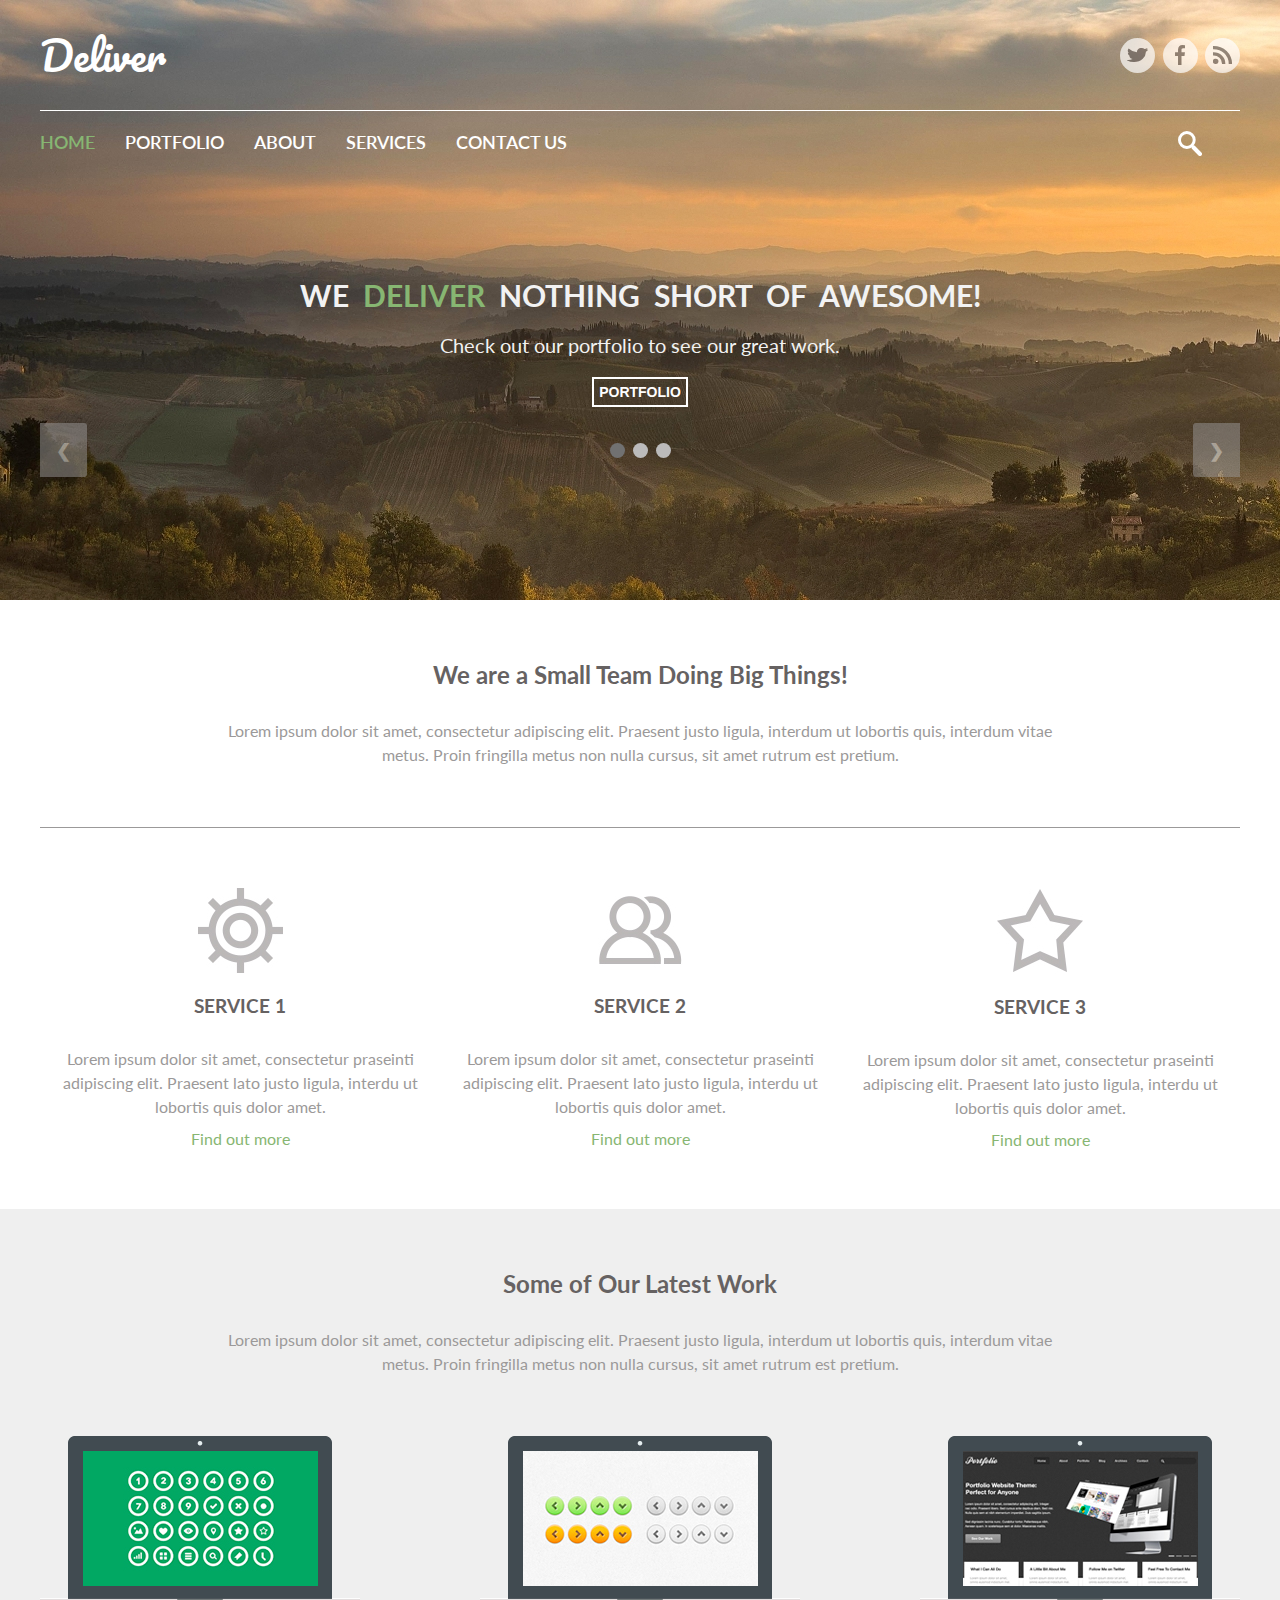
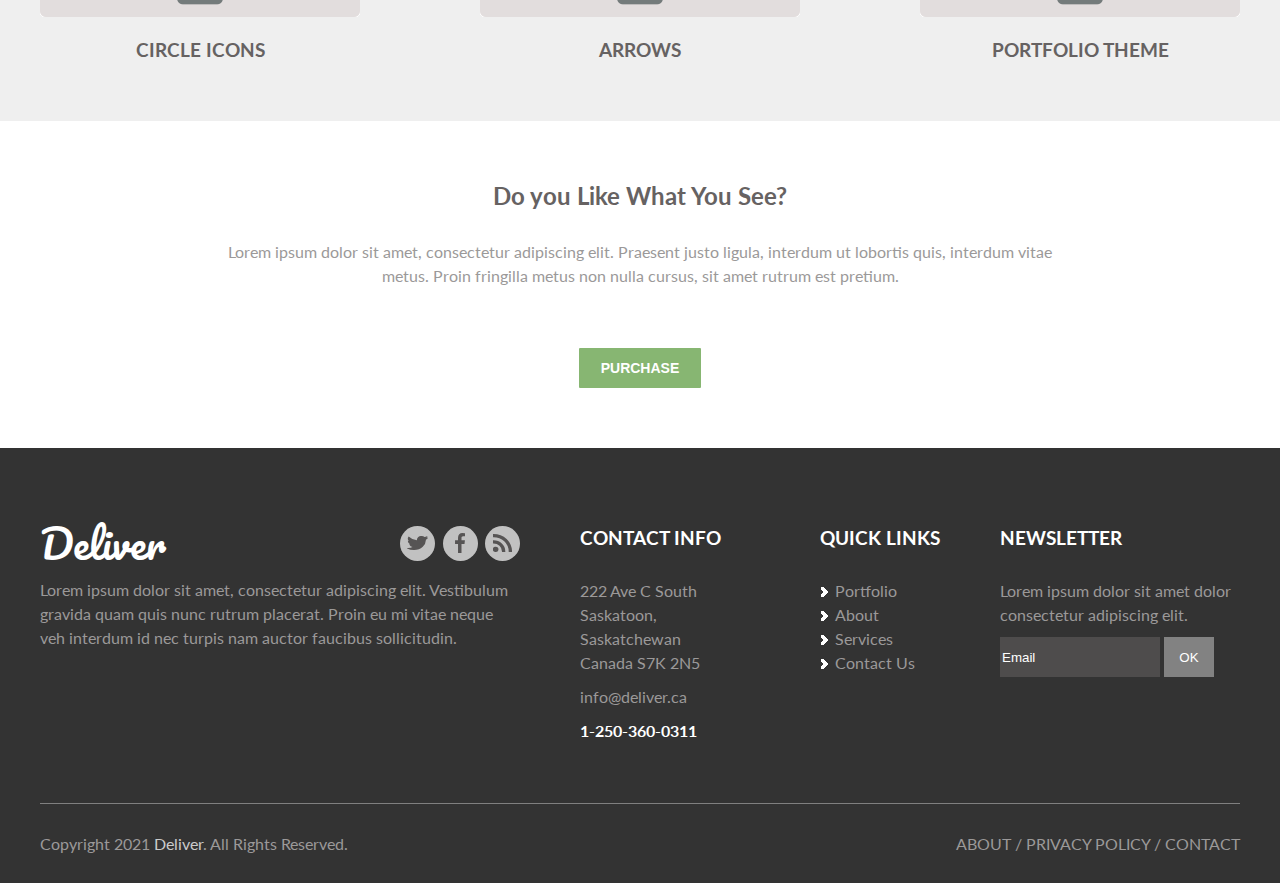
==== index.html @ 3f37b3c5 "16.08" ====
<!DOCTYPE html>
<html lang="en">
<head>
        <meta name="viewport" content="width=device-width, initial-scale=1">
        <meta charset="UTF-8">
        <title>Home | Deliver</title>
        <link rel="icon" href="img/favicon.ico" type="image/x-icon">
        <link rel="stylesheet" href="css/home.css" type="text/css">
        <link href="https://fonts.googleapis.com/css2?family=Lato&family=Montserrat&family=Pacifico&display=swap" rel="stylesheet">
        <script src="https://cdnjs.cloudflare.com/ajax/libs/jquery/3.6.0/jquery.min.js" integrity="sha512-894YE6QWD5I59HgZOGReFYm4dnWc1Qt5NtvYSaNcOP+u1T9qYdvdihz0PPSiiqn/+/3e7Jo4EaG7TubfWGUrMQ==" crossorigin="anonymous" referrerpolicy="no-referrer"></script>
    </head>
<body>
<header class="header">
        <div class="container">
            <div class="header_inner">
                <div class="header_logo"><a class="logo" href="index.html">Deliver</a></div>
                <div class="header_social">
                    <a class="social_item" href="https://www.twitter.com" target="_blank" title="We are on twitter!">
                        <img src="img/social/twitter-black.svg"  alt="tw">
                    </a>
                    <a class="social_item" href="https://www.facebook.com/" target="_blank" title="We are on facebook!">
                        <img src="img/social/facebook-black.svg"  alt="fb">
                    </a>
                    <a class="social_item" href="https://rss.com/" target="_blank" title="We are on RRS!">
                        <img src="img/social/rss-black.svg"  alt="rss">
                    </a>
                </div>
            </div>

            <div class="nav_form">
                <nav class="nav" id="nav">
                    <a class="nav_link" href="index.html">Home</a>
                    <a class="nav_link" href="portfolio.html">Portfolio</a>
                    <a class="nav_link" href="about.html">about</a>
                    <a class="nav_link" href="services.html">Services</a>
                    <a class="nav_link" href="contact.html">Contact us</a>
                </nav>
                <button class="burger" type="button" id="navToggle">
                    <span class="burger_item">M</span>
                </button>
                    <form class="form_search" method="get" action=" https://fe.it-academy.by/TestForm.php">
                        <input class="search" type="text" placeholder="Search here...">
                        <button class="submit_head" type="submit"></button>
                    </form>
            </div>
            <div id="slide" class="slide_hid">
            <div class="slideshow-container">
                <div class="mySlides fade">
                    <div class="text_slider"><h1>We <span class="green_h1">Deliver</span> nothing Short of Awesome!</h1>
                        <div class="slide">Check out our portfolio to see our great work.</div>
                        <button onclick="window.location.href = 'portfolio.html';" class="slider_btn">portfolio</button>
                    </div>
                </div>
                <div class="mySlides fade">
                    <div class="text_slider"><h1>Check Out Our Awesome <span class="green_h1">Services</span></h1>
                        <div class="slide">Check Out Our Services and offers</div>
                        <button onclick="window.location.href = 'services.html';" class="slider_btn">services</button>
                    </div>
                </div>
                <div class="mySlides fade">
                    <div class="text_slider"><h1>We are a Small Team <span class="green_h1">Doing</span> Big Things!</h1>
                        <div class="slide">If you like what you see, Join Us!</div>
                        <button onclick="window.location.href = 'about.html';" class="slider_btn">about us</button>
                    </div>

                </div>

                <!-- Next and previous buttons -->
                <a class="prev" onclick="plusSlides(-1)">&#10094;</a>
                <a class="next" onclick="plusSlides(1)">&#10095;</a>
            </div>
            <br>

            <!-- The dots/circles -->
            <div class="dots">
                <span class="dot" onclick="currentSlide(1)"></span>
                <span class="dot" onclick="currentSlide(2)"></span>
                <span class="dot" onclick="currentSlide(3)"></span>
            </div>
            </div>
        </div>

    </header>
<div class="container services">
        <div class="tittle_and_text">
            <h2 class="tittle">We are a Small Team Doing Big Things!</h2>
            <p class="text">Lorem ipsum dolor sit amet, consectetur adipiscing elit. Praesent justo ligula, interdum ut lobortis quis, interdum vitae metus. Proin fringilla metus non nulla cursus, sit amet rutrum est pretium.</p>
        </div>
        <div class="service_block">
            <div class="service">
                    <img src="img/services/service-1.jpg" alt="service 1">
                    <h3>service 1</h3>
                    <p class="text">Lorem ipsum dolor sit amet, consectetur praseinti adipiscing elit. Praesent lato justo ligula, interdu ut lobortis quis dolor amet.</p>
                    <a class="FOM" href="#">Find out more</a>
            </div>
            <div class="service">
                    <img src="img/services/service-2.jpg" alt="service 2">
                    <h3>service 2</h3>
                    <p class="text">Lorem ipsum dolor sit amet, consectetur praseinti adipiscing elit. Praesent lato justo ligula, interdu ut lobortis quis dolor amet.</p>
                    <a class="FOM" href="#">Find out more</a>
            </div>
            <div class="service">
                    <img src="img/services/service-3.jpg" alt="service 3">
                    <h3>service 3</h3>
                    <p class="text">Lorem ipsum dolor sit amet, consectetur praseinti adipiscing elit. Praesent lato justo ligula, interdu ut lobortis quis dolor amet.</p>
                    <a class="FOM" href="#">Find out more</a>
            </div>
        </div>
    </div>
<div class="work_background">
        <div class="container ">
            <div class="tittle_and_text">
                <h2 class="tittle">Some of Our Latest Work</h2>
                <p class="text">Lorem ipsum dolor sit amet, consectetur adipiscing elit. Praesent justo ligula, interdum ut lobortis quis, interdum vitae metus. Proin fringilla metus non nulla cursus, sit amet rutrum est pretium.</p>
            </div>
            <div class="work">
                <div class="work_items">
                    <img  src="img/works/cases.gif" alt="" >
                    <img class="portfolio_works" id="circle_icons" src="img/works/screen_icons.jpg" alt="">
                    <div id="myModal" class="modal">
                        <span class="close">&times;</span>
                        <img class="modal-content" id="img01" src="img/works/screen_icons_big.jpg" alt="">
                    </div>
                    <h3>Circle Icons</h3>
                </div>
                <div class="work_items">
                    <img  src="img/works/cases.gif" alt="" >
                    <img class="portfolio_works" id="arrows" src="img/works/arrows.jpg" alt="">
                    <div id="myModal2" class="modal">
                        <span class="close2">&times;</span>
                        <img class="modal-content" id="img02" src="img/works/arrows_big.jpg" alt="">
                    </div>
                    <h3>Arrows</h3>
                </div>
                <div class="work_items">
                    <img  src="img/works/cases.gif" alt="" >
                    <img class="portfolio_works" id="portfolio_theme" src="img/works/portfolio_small.jpg" alt="">
                    <div id="myModal3" class="modal">
                        <span class="close3">&times;</span>
                        <img class="modal-content" id="img03" src="img/works/portfolio_big.jpg" alt="">
                    </div>
                    <h3>Portfolio Theme</h3>
                </div>

            </div>
        </div>
    </div>
<div class="container purchase">
        <div class="tittle_and_text">
            <h2 class="tittle">Do you Like What You See?</h2>
            <p class="text">
                Lorem ipsum dolor sit amet, consectetur adipiscing elit. Praesent justo ligula, interdum ut lobortis quis, interdum vitae metus. Proin fringilla metus non nulla cursus, sit amet rutrum est pretium.
            </p>
        </div>
        <button class="btn" onclick="window.location.href = 'https://google.com';">Purchase</button>
    </div>
<footer>
        <div class="container footer">
            <div class="deliver_footer">
                <div class="social_logo">
                    <div class="header_logo"><a class="logo" href="index.html">Deliver</a></div>
                    <div class="header_social">
                    <a class="social_item" href="https://www.twitter.com" target="_blank" title="We are on twitter!">
                        <img src="img/social/twitter-black.svg"  alt="tw">
                    </a>
                    <a class="social_item" href="https://www.facebook.com/" target="_blank" title="We are on facebook!">
                        <img src="img/social/facebook-black.svg"  alt="fb">
                    </a>
                    <a class="social_item" href="https://rss.com/" target="_blank" title="We are on RRS!">
                        <img src="img/social/rss-black.svg"  alt="rss">
                    </a>
                </div>
                </div>
                <p>Lorem ipsum dolor sit amet, consectetur adipiscing elit. Vestibulum gravida quam quis nunc rutrum placerat. Proin eu mi vitae neque veh interdum id nec turpis nam auctor faucibus sollicitudin.</p>

            </div>
            <div class="contact">
                <h3>contact info</h3>
                <address class="address">
                    222 Ave C South<br>
                    Saskatoon, Saskatchewan<br>
                    Canada S7K 2N5
                </address>
                <a class="contact_mail" href="mailto:info@deliver.ca">info@deliver.ca</a>
                <a class="phone" href="tel:1.306.222.3456">1-250-360-0311</a>
            </div>
            <div class="quick_links">
                <h3>quick links</h3>
                <ul>
                    <li><a href="portfolio.html">Portfolio</a></li>
                    <li><a href="about.html">About</a></li>
                    <li><a href="services.html">Services</a></li>
                    <li><a href="contact.html">Contact Us</a></li>
                </ul>
            </div>
            <div class="newsletter"><h3>newsletter</h3>
                <p>Lorem ipsum dolor sit amet dolor consectetur adipiscing elit.</p>
                <form method="post" action="https://fe.it-academy.by/TestForm.php">
                    <input class="email" type="email" name="email" value="   Email">
                    <input class="mail_submit" type="submit" value="OK">
                </form>
            </div>
        </div>
        <div class="container bottom">
            <div class="copyright">Copyright 2021 <span>Deliver</span>. All Rights Reserved.</div>
            <div class="about"><a href="#">About</a>  /  <a href="#">Privacy Policy</a>  /  <a href="#">Contact</a></div>
        </div>
    </footer>
<script src="JS/home.js"></script>
</body>
</html>
---- css/home.css ----
html {
    min-width: 320px;
}

body {
    margin: 0;
    font-family: 'Lato', sans-serif;
    font-size: 16px;
    color: #9b9999;
}

* {
    box-sizing: border-box;
}

h1, h2, h3, h4, h5, h6 {
    margin: 0;
}

p {
    margin: 0 0 10px;
}

/*-----Header-----*/

.header {
    height: 600px;
    background: #453415 url('../img/deliver_head_33.jpg')  no-repeat;
    background-size: cover;

}

.container {
    width: 100%;
    max-width: 1200px;
    margin: 0 auto;
}

.header_logo {
    font-family: 'Pacifico', cursive;
    font-size: 40px;
}

.logo {
    text-decoration: none;
    color: #ffffff;
}


.header_inner {
    display: flex;
    justify-content: space-between;
    border-bottom: solid 1px #ffffff;
    padding: 20px 0;
}

/*-----Social-----*/

.header_social {
    width: 120px;
    display: flex;
    justify-content: space-between;
    align-items: center;
}
.social_item {
    width: 35px;
    height: 35px;
    background-color: #fefefe;
    opacity: 0.7;
    border-radius: 100%;
    display: flex;
    justify-content: center;
    align-items: center ;
}

.social_item:hover {
    opacity: 1;
    transition: 0.5s;
}

/*-----Nav-----*/

.nav {
    font-size: 18px;
    font-weight: 600;
    display: flex;
    justify-content: flex-start;
    margin-top: 20px;
    text-transform: uppercase;
}

.nav_form {
    display: flex;
    flex-wrap: wrap;
    justify-content: space-between;
    position: relative;
}

.nav_link {
    color: #ffffff;
    text-decoration: none;
    margin-right: 30px;
}

.nav_link:nth-child(5) {
    margin-right: 0;
}

.nav_link:nth-child(1) {
    color: #87b672;
}

.nav_link:hover {
    color: #87b672;
    transition: 0.3s;
}

/*-----Search-----*/

.form_search {
    position: relative;
    width: 200px;
    margin: 20px 20px 0 0;
    height: 42px;
    color: #ffffff;
}

.search {
    height: 30px;
    width: 0;
    padding: 0 42px 0 15px;
    border: none;
    border-bottom: 2px solid transparent;
    outline: none;
    background: transparent;
    transition: .8s cubic-bezier(0, 0.8, 0, 1);
    position: absolute;
    top: 0;
    right: 0;
    z-index: 2;
}

.search:focus {
    width: 200px;
    z-index: 1;
    border-bottom: 2px solid #ffffff;
    font-family: 'Lato', sans-serif;
    color: #ffffff;
    font-size: 18px
}

.submit_head {
    background: url('../img/mg-home.svg') no-repeat;
    border: none;
    height: 42px;
    width: 42px;
    position: absolute;
    top: 0;
    right: 0;
    cursor: pointer;
}

::placeholder {
    color: #fefefe;
}

/* Slideshow container---------------------------- */
.slideshow-container {
    max-width: 1200px;
    position: relative;
    margin-top: 250px;
    margin-right: auto;
    margin-left: auto;

}

/* Hide the images by default */
.mySlides {
    display: none;
}

/* Next & previous buttons */
.prev,
.next {
    cursor: pointer;
    position: absolute;
    top: 50%;
    width: auto;

    padding: 16px;
    color: white;
    font-weight: bold;
    font-size: 18px;
    transition: 0.6s ease;
    border-radius: 0 3px 3px 0;
    background-color: #9b9999;
    opacity: 0.5;
}

/* Position the "next button" to the right */
.next {
    right: 0;
    border-radius: 3px 0 0 3px;

}

/* On hover, add a black background color with a little bit see-through */
.prev:hover, .next:hover {
    background-color: rgba(0,0,0,0.8);
    opacity: 0.9;
}

/* Caption text */
.text_slider {
    color: #f2f2f2;
    font-size: 15px;
    padding: 8px 12px;
    position: absolute;
    bottom: 8px;
    width: 100%;
    text-align: center;
}


/* The dots/bullets/indicators */
.dot {
    cursor: pointer;
    height: 15px;
    width: 15px;
    margin: 0 2px;
    background-color: #bbb;
    border-radius: 50%;
    display: inline-block;
    transition: background-color 0.6s ease;
}

.dots {
    text-align:center
}


.active, .dot:hover {
    background-color: #717171;
}

/* Fading animation */
.fade {
    -webkit-animation-name: fade;
    -webkit-animation-duration: 1.5s;
    animation-name: fade;
    animation-duration: 1.5s;
}

@-webkit-keyframes fade {
    from {opacity: .4}
    to {opacity: 1}
}

@keyframes fade {
    from {opacity: .4}
    to {opacity: 1}
}

.text_slider h1 {
    text-transform: uppercase;
    word-spacing: 7px;
}

.green_h1 {
    color:#87b672 ;
}

.slide {
    margin: 20px 0;
    font-size: 20px;
}

.slider_btn {
    box-sizing: border-box;
    background: transparent;
    border: 2px solid #ffffff;
    text-transform: uppercase;
    color: #ffffff;
    font-size: 14px;
    padding: 5px;
    font-weight: 600;
}

.slider_btn:hover {
    cursor: pointer;
    transform: scale(1.05);
    transition: 0.9s;
}

.slider_btn:active {
    cursor: pointer;
    transform: scale(0.85);
    transition: 0.9s;
}

/*-----services-----*/

.services {
    margin: 60px auto;
}

.tittle_and_text {
    max-width: 840px;
    margin: 0 auto 60px auto;

}

h2.tittle {
    text-align: center;
    color: #666262;
    margin-bottom: 30px;
}

p.text {

    text-align: center;
    line-height: 1.5;
}

.service_block {

    border-top: solid 1px;
    display: flex;
    justify-content: space-between;
}

.service {
    margin-top: 60px;
    text-align: center;

}

.service_item img {
    display: block;
    align-content: center;
    margin: 0 auto;
}

h3 {
    margin: 19px 0 30px 0;
    text-align: center;
    text-transform: uppercase;
    color: #666262;
}

.work h3 {
    margin-bottom: 0;
}

.FOM {
    color: #87b672;
    text-decoration: none;
}

.FOM:hover {
    text-decoration: underline;
}

/*-----latest work-----*/

.work_background {
    background: #efefef;
    width: 100%;
}

.work_background .container {
    padding: 60px 0;
}

.work {
    margin-top: 40px;
    display: flex;
    justify-content: space-between;
}

.work_items {
    position: relative;
}

.portfolio_works {
    position: absolute;
    left: 43px;
    top:15px;
}

.portfolio_works {
    cursor: pointer;
    transition: 0.3s;
}

.portfolio_works:hover,
.portfolio_works:hover,
.portfolio_works:hover {
    transform: scale(1.05);
}

.modal {
    display: none;
    position: fixed;
    z-index: 1;
    padding-top: 100px;
    left: 0;
    top: 0;
    width: 100%;
    height: 100%;
    overflow: auto;
    background-color: rgb(0,0,0);
    background-color: rgba(0,0,0,0.9);
}

.modal-content {
    margin: auto;
    display: block;
    width: 80%;
    max-width: 1000px;
    border-radius: 10px;
}

.modal-content {
    animation-name: zoom;
    animation-duration: 0.9s;
}

@keyframes zoom {
    from {transform:scale(0)}
    to {transform:scale(1)}
}

.close,
.close2,
.close3 {
    position: absolute;
    top: 15px;
    right: 35px;
    color: #f1f1f1;
    font-size: 40px;
    font-weight: bold;
    transition: 0.3s;
}

.close:hover,
.close:focus,
.close2:hover,
.close2:focus,
.close3:hover,
.close3:focus {
    color: #bbb;
    text-decoration: none;
    cursor: pointer;
}

/*-----Purchase-----*/

.purchase {
    text-align: center;
    margin: 60px auto;
}

.btn {
    display: inline-block;
    font-size: 14px;
    font-weight: 600;
    color: #ffffff;
    text-transform: uppercase;
    text-decoration: none;
    padding: 12px 22px;
    background-color: #87b672;
    border-radius: 1px;
    border: none;
}


.btn:hover {

    transition: 0.3s;
    background-color: #558042;
    cursor: pointer;
    transform: scale(1.05);
}

/*-----footer-----*/

footer {
    background: #333333;
}

.footer {
    padding: 60px 0 60px 0;
    display: flex;
    justify-content: space-between;
    border-bottom: 1px solid #808080;
}

.contact  {
    max-width: 180px;
}

.quick_links {
    max-width: 120px;
}

.deliver_footer {
    max-width: 480px;
}

.social_logo {
    display: flex;
    justify-content: space-between;
}

.deliver_footer .text {
    text-align: left;
    line-height: 1.5;
}

.footer h3 {
    color: #ffffff;
}
.address {
    font-style: normal;
    line-height: 1.5;

}

.contact a {
    display:block;
    font-family: 'Lato', sans-serif;
    color: #9b9999;
    text-decoration: none;
    line-height: 1.5;
}

ul {
    list-style-image: url('../img/list_marker.gif');
    padding-left: 15px;
    line-height: 1.5;
}

li a {
    text-decoration: none;
    color: inherit;
}

.footer h3 {
    text-align: left;
}

.newsletter {
    max-width: 240px;
}
.newsletter p,
.deliver_footer p{
    line-height: 1.5;
}

.contact_mail {
    margin-top: 10px;
}

.phone.phone {
    font-size: 16px;
    font-weight: bold;
    color: #ffffff;
    margin-top: 10px;
}

.email {
    width: 160px;
    height: 40px;
    background-color: #4e4c4c;
    color: #ffffff;
    border: none;
}



.mail_submit {
    width: 50px;
    height: 40px;
    background-color: #828282;
    color: #ffffff;
    border: none;
}

.mail_submit:active {
    border: solid 2px #333333;
}

.bottom {
    padding: 30px 0;
    display: flex;
    justify-content: space-between;
}


.about {
    text-transform: uppercase;
}

.about a {
    text-decoration: none;
    color: inherit;
}

.about a:hover {
    text-decoration: underline;
}

.copyright span {
    color: #cbcbcb;
}

/*------------------burger--------------*/
.burger {
    padding: 9px 2px;
    cursor: pointer;
    background: none;
    border: none;
    display: none;
    position: absolute;
    left: 20px;
    top: 20px;
}

.burger_item {
    display: block;
    width: 30px;
    height: 3px;
    background-color: white;

    font-size: 0;
    color: transparent;
    position: relative;
}

.burger_item:before,
.burger_item:after {
    content: '';
    width: 100%;
    height: 100%;
    background-color: white;
    position: absolute;
    left: 0;
    z-index: 1;
}

.burger_item:before {
    top:-8px;
}
.burger_item:after {
    bottom: -8px;
}

/*=============================media=======================*/
@media only screen and (max-width: 1270px){

    .header_inner {
        margin: 0 20px;
    }

    .nav {
        margin: 20px 20px 0 20px;
    }

    .work {
    justify-content: space-around;
    flex-wrap: wrap;
    }

    .slideshow-container {
        margin-left: 20px;
        margin-right: 20px;
    }

    .service_block {
        margin: 0 20px;
    }

    .deliver_footer,
    .contact,
    .quick_links,
    .newsletter {
        margin: 0 20px;
    }

    .copyright,
    .about {
        margin: 0 10px;
    }
}
@media only screen and (max-width: 940px){

    p.text {
        margin: 0 10px;
    }

    .work .work_items:not(:last-child) {
        margin-bottom: 30px;
    }

}
@media only screen and (max-width: 810px) {
    .nav_form {
        justify-content: center;
    }
    .footer {
        flex-direction: column;
        padding: 10px 0;
    }

    h3 {
        margin-bottom: 5px;
    }

    ul {
        margin-top: 0;
    }

    .bottom {
        padding: 10px 0;
    }

    .deliver_footer {
        max-width: 100%;
    }

}
@media only screen and (max-width: 768px) {
    .service_block {
        flex-direction: column;
    }

    .service {
        margin-top: 30px;
    }

    .purchase {
        margin: 20px auto;
    }

    .work_background .container {
        padding: 20px 0;
    }

    .services {
        margin-top: 20px;
    }

    .tittle_and_text {
        margin-bottom: 20px;
    }
}
@media only screen and (max-width: 656px) {
    .work_items h3 {
        margin: 0;
    }

    .work_items:not(:last-child) {
        margin-bottom: 30px;
    }
}
@media only screen and (max-width: 600px) {
    .header {
        height: 500px;
    }

    .header_inner {
        padding: 10px 0;
    }

    .nav {
        display: none;
        position: absolute;
        flex-direction: column;
        width: 100%;
        text-align: left;
        margin: 10px 0;
        left: 20px;
        top: 70px;
    }

    .nav.show {
        display: flex;
        width: 200px;
    }

    .nav_link {
        margin-bottom: 20px;
    }

    .slide_hid.hid {
        display: none;
    }

    .burger {
        display: block;
    }
    .nav_form {
        justify-content: flex-end;
    }
}
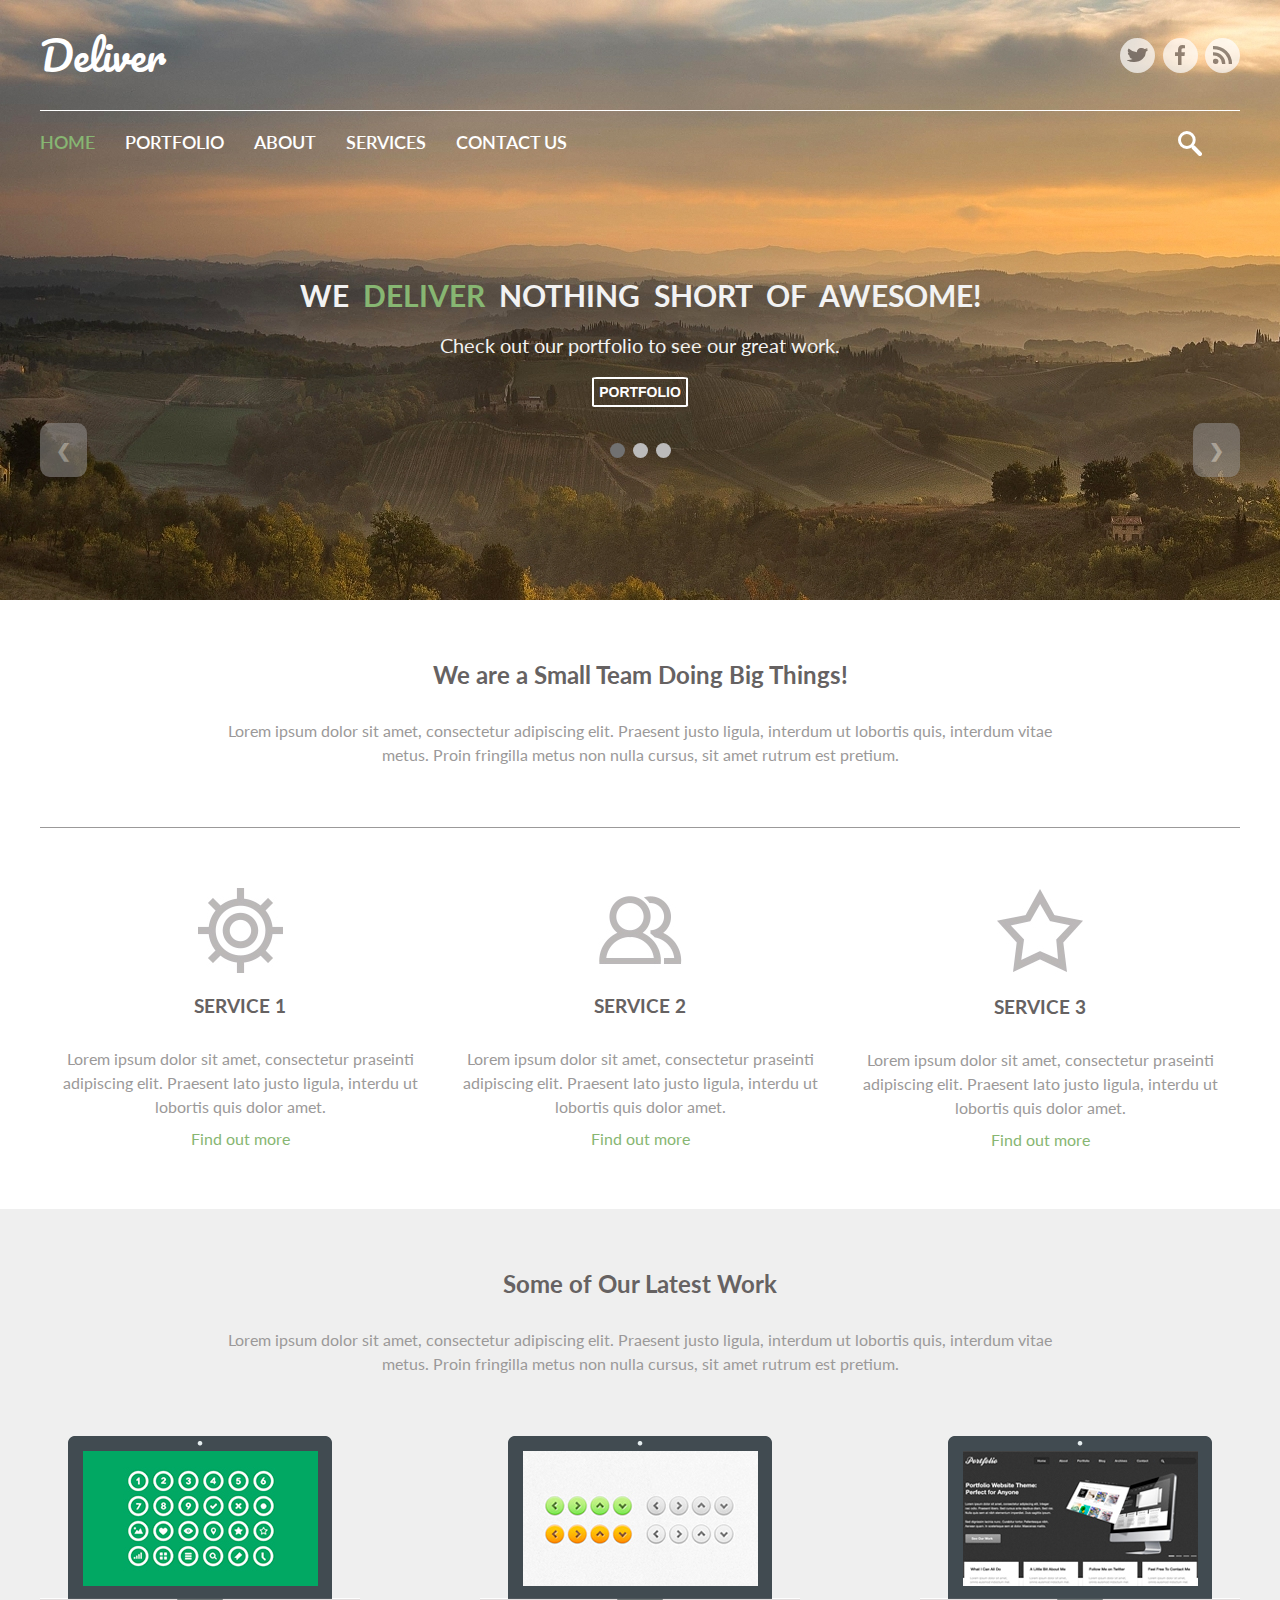
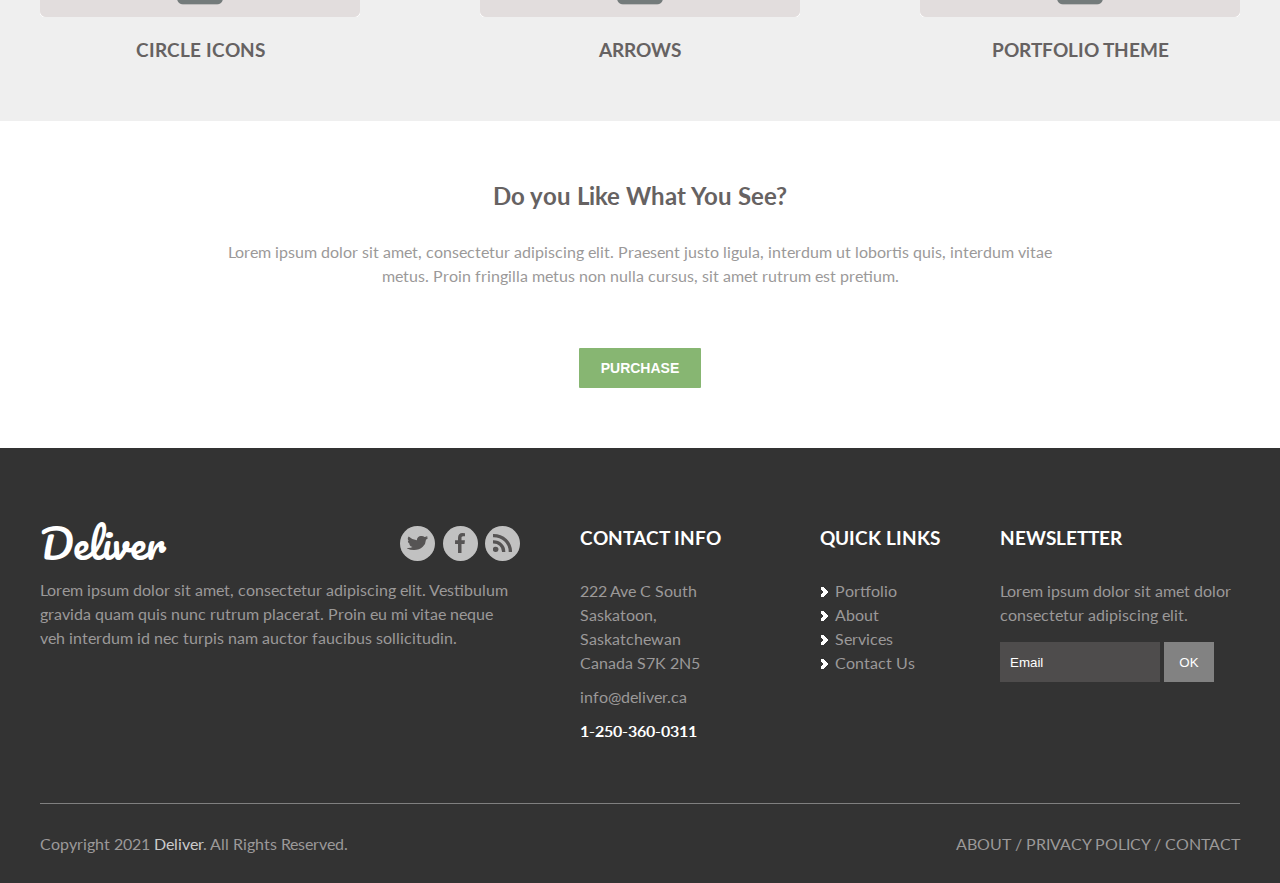
==== commit c709f7a0: "18.08" ====
--- a/index.html
+++ b/index.html
@@ -13,7 +13,8 @@
 <header class="header">
         <div class="container">
             <div class="header_inner">
-                <div class="header_logo"><a class="logo" href="index.html">Deliver</a></div>
+                <div class="header_logo"><a class="logo" href="index.html">Deliver</a>
+                </div>
                 <div class="header_social">
                     <a class="social_item" href="https://www.twitter.com" target="_blank" title="We are on twitter!">
                         <img src="img/social/twitter-black.svg"  alt="tw">
@@ -26,7 +27,6 @@
                     </a>
                 </div>
             </div>
-
             <div class="nav_form">
                 <nav class="nav" id="nav">
                     <a class="nav_link" href="index.html">Home</a>
@@ -62,16 +62,11 @@
                         <div class="slide">If you like what you see, Join Us!</div>
                         <button onclick="window.location.href = 'about.html';" class="slider_btn">about us</button>
                     </div>
-
-                </div>
-
-                <!-- Next and previous buttons -->
+                </div>
                 <a class="prev" onclick="plusSlides(-1)">&#10094;</a>
                 <a class="next" onclick="plusSlides(1)">&#10095;</a>
             </div>
             <br>
-
-            <!-- The dots/circles -->
             <div class="dots">
                 <span class="dot" onclick="currentSlide(1)"></span>
                 <span class="dot" onclick="currentSlide(2)"></span>
@@ -91,19 +86,19 @@
                     <img src="img/services/service-1.jpg" alt="service 1">
                     <h3>service 1</h3>
                     <p class="text">Lorem ipsum dolor sit amet, consectetur praseinti adipiscing elit. Praesent lato justo ligula, interdu ut lobortis quis dolor amet.</p>
-                    <a class="FOM" href="#">Find out more</a>
+                    <a class="FOM" href="services.html">Find out more</a>
             </div>
             <div class="service">
                     <img src="img/services/service-2.jpg" alt="service 2">
                     <h3>service 2</h3>
                     <p class="text">Lorem ipsum dolor sit amet, consectetur praseinti adipiscing elit. Praesent lato justo ligula, interdu ut lobortis quis dolor amet.</p>
-                    <a class="FOM" href="#">Find out more</a>
+                    <a class="FOM" href="services.html">Find out more</a>
             </div>
             <div class="service">
                     <img src="img/services/service-3.jpg" alt="service 3">
                     <h3>service 3</h3>
                     <p class="text">Lorem ipsum dolor sit amet, consectetur praseinti adipiscing elit. Praesent lato justo ligula, interdu ut lobortis quis dolor amet.</p>
-                    <a class="FOM" href="#">Find out more</a>
+                    <a class="FOM" href="services.html">Find out more</a>
             </div>
         </div>
     </div>
@@ -141,7 +136,6 @@
                     </div>
                     <h3>Portfolio Theme</h3>
                 </div>
-
             </div>
         </div>
     </div>
@@ -152,7 +146,7 @@
                 Lorem ipsum dolor sit amet, consectetur adipiscing elit. Praesent justo ligula, interdum ut lobortis quis, interdum vitae metus. Proin fringilla metus non nulla cursus, sit amet rutrum est pretium.
             </p>
         </div>
-        <button class="btn" onclick="window.location.href = 'https://google.com';">Purchase</button>
+        <button class="btn" onclick="window.location.href = 'error.html';">Purchase</button>
     </div>
 <footer>
         <div class="container footer">
@@ -172,7 +166,6 @@
                 </div>
                 </div>
                 <p>Lorem ipsum dolor sit amet, consectetur adipiscing elit. Vestibulum gravida quam quis nunc rutrum placerat. Proin eu mi vitae neque veh interdum id nec turpis nam auctor faucibus sollicitudin.</p>
-
             </div>
             <div class="contact">
                 <h3>contact info</h3>
--- a/css/home.css
+++ b/css/home.css
@@ -10,6 +10,7 @@
 }
 
 * {
+    -webkit-box-sizing: border-box;
     box-sizing: border-box;
 }
 
@@ -48,7 +49,11 @@
 
 
 .header_inner {
+    display: -webkit-box;
+    display: -ms-flexbox;
     display: flex;
+    -webkit-box-pack: justify;
+    -ms-flex-pack: justify;
     justify-content: space-between;
     border-bottom: solid 1px #ffffff;
     padding: 20px 0;
@@ -58,8 +63,14 @@
 
 .header_social {
     width: 120px;
+    display: -webkit-box;
+    display: -ms-flexbox;
     display: flex;
+    -webkit-box-pack: justify;
+    -ms-flex-pack: justify;
     justify-content: space-between;
+    -webkit-box-align: center;
+    -ms-flex-align: center;
     align-items: center;
 }
 .social_item {
@@ -68,13 +79,21 @@
     background-color: #fefefe;
     opacity: 0.7;
     border-radius: 100%;
+    display: -webkit-box;
+    display: -ms-flexbox;
     display: flex;
+    -webkit-box-pack: center;
+    -ms-flex-pack: center;
     justify-content: center;
+    -webkit-box-align: center ;
+    -ms-flex-align: center ;
     align-items: center ;
 }
 
 .social_item:hover {
     opacity: 1;
+    -webkit-transition: 0.5s;
+    -o-transition: 0.5s;
     transition: 0.5s;
 }
 
@@ -83,15 +102,24 @@
 .nav {
     font-size: 18px;
     font-weight: 600;
+    display: -webkit-box;
+    display: -ms-flexbox;
     display: flex;
+    -webkit-box-pack: start;
+    -ms-flex-pack: start;
     justify-content: flex-start;
     margin-top: 20px;
     text-transform: uppercase;
 }
 
 .nav_form {
+    display: -webkit-box;
+    display: -ms-flexbox;
     display: flex;
+    -ms-flex-wrap: wrap;
     flex-wrap: wrap;
+    -webkit-box-pack: justify;
+    -ms-flex-pack: justify;
     justify-content: space-between;
     position: relative;
 }
@@ -112,6 +140,8 @@
 
 .nav_link:hover {
     color: #87b672;
+    -webkit-transition: 0.3s;
+    -o-transition: 0.3s;
     transition: 0.3s;
 }
 
@@ -133,6 +163,8 @@
     border-bottom: 2px solid transparent;
     outline: none;
     background: transparent;
+    -webkit-transition: .8s cubic-bezier(0, 0.8, 0, 1);
+    -o-transition: .8s cubic-bezier(0, 0.8, 0, 1);
     transition: .8s cubic-bezier(0, 0.8, 0, 1);
     position: absolute;
     top: 0;
@@ -160,11 +192,27 @@
     cursor: pointer;
 }
 
+::-webkit-input-placeholder {
+    color: #fefefe;
+}
+
+::-moz-placeholder {
+    color: #fefefe;
+}
+
+:-ms-input-placeholder {
+    color: #fefefe;
+}
+
+::-ms-input-placeholder {
+    color: #fefefe;
+}
+
 ::placeholder {
     color: #fefefe;
 }
 
-/* Slideshow container---------------------------- */
+/* Slideshow container--------------- */
 .slideshow-container {
     max-width: 1200px;
     position: relative;
@@ -191,6 +239,8 @@
     color: white;
     font-weight: bold;
     font-size: 18px;
+    -webkit-transition: 0.6s ease;
+    -o-transition: 0.6s ease;
     transition: 0.6s ease;
     border-radius: 0 3px 3px 0;
     background-color: #9b9999;
@@ -200,8 +250,12 @@
 /* Position the "next button" to the right */
 .next {
     right: 0;
-    border-radius: 3px 0 0 3px;
-
+    border-radius: 20%;
+}
+
+.prev {
+    left: 0;
+    border-radius: 20%;
 }
 
 /* On hover, add a black background color with a little bit see-through */
@@ -231,13 +285,14 @@
     background-color: #bbb;
     border-radius: 50%;
     display: inline-block;
+    -webkit-transition: background-color 0.6s ease;
+    -o-transition: background-color 0.6s ease;
     transition: background-color 0.6s ease;
 }
 
 .dots {
     text-align:center
 }
-
 
 .active, .dot:hover {
     background-color: #717171;
@@ -252,12 +307,12 @@
 }
 
 @-webkit-keyframes fade {
-    from {opacity: .4}
+    from {opacity: .1}
     to {opacity: 1}
 }
 
 @keyframes fade {
-    from {opacity: .4}
+    from {opacity: .1}
     to {opacity: 1}
 }
 
@@ -276,6 +331,7 @@
 }
 
 .slider_btn {
+    -webkit-box-sizing: border-box;
     box-sizing: border-box;
     background: transparent;
     border: 2px solid #ffffff;
@@ -284,18 +340,27 @@
     font-size: 14px;
     padding: 5px;
     font-weight: 600;
+    border-radius: 5%;
 }
 
 .slider_btn:hover {
     cursor: pointer;
+    -webkit-transform: scale(1.05);
+    -ms-transform: scale(1.05);
     transform: scale(1.05);
+    -webkit-transition: 0.9s;
+    -o-transition: 0.9s;
     transition: 0.9s;
 }
 
 .slider_btn:active {
     cursor: pointer;
-    transform: scale(0.85);
-    transition: 0.9s;
+    -webkit-transform: scale(0.95);
+    -ms-transform: scale(0.95);
+    transform: scale(0.95);
+    -webkit-transition: 0.1s;
+    -o-transition: 0.1s;
+    transition: 0.1s;
 }
 
 /*-----services-----*/
@@ -325,7 +390,11 @@
 .service_block {
 
     border-top: solid 1px;
+    display: -webkit-box;
+    display: -ms-flexbox;
     display: flex;
+    -webkit-box-pack: justify;
+    -ms-flex-pack: justify;
     justify-content: space-between;
 }
 
@@ -337,6 +406,7 @@
 
 .service_item img {
     display: block;
+    -ms-flex-line-pack: center;
     align-content: center;
     margin: 0 auto;
 }
@@ -374,7 +444,11 @@
 
 .work {
     margin-top: 40px;
+    display: -webkit-box;
+    display: -ms-flexbox;
     display: flex;
+    -webkit-box-pack: justify;
+    -ms-flex-pack: justify;
     justify-content: space-between;
 }
 
@@ -390,12 +464,16 @@
 
 .portfolio_works {
     cursor: pointer;
+    -webkit-transition: 0.3s;
+    -o-transition: 0.3s;
     transition: 0.3s;
 }
 
 .portfolio_works:hover,
 .portfolio_works:hover,
 .portfolio_works:hover {
+    -webkit-transform: scale(1.05);
+    -ms-transform: scale(1.05);
     transform: scale(1.05);
 }
 
@@ -422,13 +500,20 @@
 }
 
 .modal-content {
+    -webkit-animation-name: zoom;
     animation-name: zoom;
+    -webkit-animation-duration: 0.9s;
     animation-duration: 0.9s;
 }
 
+@-webkit-keyframes zoom {
+    from {-webkit-transform:scale(0);transform:scale(0)}
+    to {-webkit-transform:scale(1);transform:scale(1)}
+}
+
 @keyframes zoom {
-    from {transform:scale(0)}
-    to {transform:scale(1)}
+    from {-webkit-transform:scale(0);transform:scale(0)}
+    to {-webkit-transform:scale(1);transform:scale(1)}
 }
 
 .close,
@@ -440,6 +525,8 @@
     color: #f1f1f1;
     font-size: 40px;
     font-weight: bold;
+    -webkit-transition: 0.3s;
+    -o-transition: 0.3s;
     transition: 0.3s;
 }
 
@@ -474,12 +561,17 @@
     border: none;
 }
 
-
 .btn:hover {
+
+    -webkit-transition: 0.3s;
+
+    -o-transition: 0.3s;
 
     transition: 0.3s;
     background-color: #558042;
     cursor: pointer;
+    -webkit-transform: scale(1.05);
+    -ms-transform: scale(1.05);
     transform: scale(1.05);
 }
 
@@ -491,7 +583,11 @@
 
 .footer {
     padding: 60px 0 60px 0;
+    display: -webkit-box;
+    display: -ms-flexbox;
     display: flex;
+    -webkit-box-pack: justify;
+    -ms-flex-pack: justify;
     justify-content: space-between;
     border-bottom: 1px solid #808080;
 }
@@ -509,7 +605,11 @@
 }
 
 .social_logo {
+    display: -webkit-box;
+    display: -ms-flexbox;
     display: flex;
+    -webkit-box-pack: justify;
+    -ms-flex-pack: justify;
     justify-content: space-between;
 }
 
@@ -546,6 +646,10 @@
     color: inherit;
 }
 
+li a:hover {
+    text-decoration: underline;
+}
+
 .footer h3 {
     text-align: left;
 }
@@ -575,9 +679,8 @@
     background-color: #4e4c4c;
     color: #ffffff;
     border: none;
-}
-
-
+    padding: 0 10px;
+}
 
 .mail_submit {
     width: 50px;
@@ -585,6 +688,7 @@
     background-color: #828282;
     color: #ffffff;
     border: none;
+    margin-top: 5px;
 }
 
 .mail_submit:active {
@@ -593,7 +697,11 @@
 
 .bottom {
     padding: 30px 0;
+    display: -webkit-box;
+    display: -ms-flexbox;
     display: flex;
+    -webkit-box-pack: justify;
+    -ms-flex-pack: justify;
     justify-content: space-between;
 }
 
@@ -668,8 +776,10 @@
     }
 
     .work {
-    justify-content: space-around;
-    flex-wrap: wrap;
+        -ms-flex-pack: distribute;
+        justify-content: space-around;
+        -ms-flex-wrap: wrap;
+        flex-wrap: wrap;
     }
 
     .slideshow-container {
@@ -679,6 +789,10 @@
 
     .service_block {
         margin: 0 20px;
+    }
+
+    .service p.text {
+        margin: 0 10px 10px 10px;
     }
 
     .deliver_footer,
@@ -704,11 +818,11 @@
     }
 
 }
-@media only screen and (max-width: 810px) {
-    .nav_form {
-        justify-content: center;
-    }
+@media only all and (max-width: 810px) {
     .footer {
+        -webkit-box-orient: vertical;
+        -webkit-box-direction: normal;
+        -ms-flex-direction: column;
         flex-direction: column;
         padding: 10px 0;
     }
@@ -727,55 +841,14 @@
 
     .deliver_footer {
         max-width: 100%;
-    }
-
-}
-@media only screen and (max-width: 768px) {
-    .service_block {
-        flex-direction: column;
-    }
-
-    .service {
-        margin-top: 30px;
-    }
-
-    .purchase {
-        margin: 20px auto;
-    }
-
-    .work_background .container {
-        padding: 20px 0;
-    }
-
-    .services {
-        margin-top: 20px;
-    }
-
-    .tittle_and_text {
-        margin-bottom: 20px;
-    }
-}
-@media only screen and (max-width: 656px) {
-    .work_items h3 {
-        margin: 0;
-    }
-
-    .work_items:not(:last-child) {
-        margin-bottom: 30px;
-    }
-}
-@media only screen and (max-width: 600px) {
-    .header {
-        height: 500px;
-    }
-
-    .header_inner {
-        padding: 10px 0;
     }
 
     .nav {
         display: none;
         position: absolute;
+        -webkit-box-orient: vertical;
+        -webkit-box-direction: normal;
+        -ms-flex-direction: column;
         flex-direction: column;
         width: 100%;
         text-align: left;
@@ -785,34 +858,85 @@
     }
 
     .nav.show {
+        display: -webkit-box;
+        display: -ms-flexbox;
         display: flex;
         width: 200px;
     }
 
+    .slide_hid.hid {
+        display: none;
+    }
+
+    .burger {
+        display: block;
+    }
+    .nav_form {
+        -webkit-box-pack: end;
+        -ms-flex-pack: end;
+        justify-content: flex-end;
+    }
+
     .nav_link {
         margin-bottom: 20px;
     }
-
-    .slide_hid.hid {
-        display: none;
-    }
-
-    .burger {
-        display: block;
-    }
-    .nav_form {
-        justify-content: flex-end;
-    }
-}
-
-
-
-
-
-
-
-
-
-
-
-
+}
+@media only all and (max-width: 768px) {
+    .service_block {
+        -webkit-box-orient: vertical;
+        -webkit-box-direction: normal;
+        -ms-flex-direction: column;
+        flex-direction: column;
+    }
+
+    .service {
+        margin-top: 30px;
+    }
+
+    .purchase {
+        margin: 20px auto;
+    }
+
+    .work_background .container {
+        padding: 20px 0;
+    }
+
+    .services {
+        margin-top: 20px;
+    }
+
+    .tittle_and_text {
+        margin-bottom: 20px;
+    }
+}
+@media only all and (max-width: 656px) {
+    .work_items h3 {
+        margin: 0;
+    }
+
+    .work_items:not(:last-child) {
+        margin-bottom: 30px;
+    }
+}
+@media only all and (max-width: 600px) {
+    .header {
+        height: 500px;
+    }
+
+    .header_inner {
+        padding: 10px 0;
+    }
+
+}
+
+
+
+
+
+
+
+
+
+
+
+
